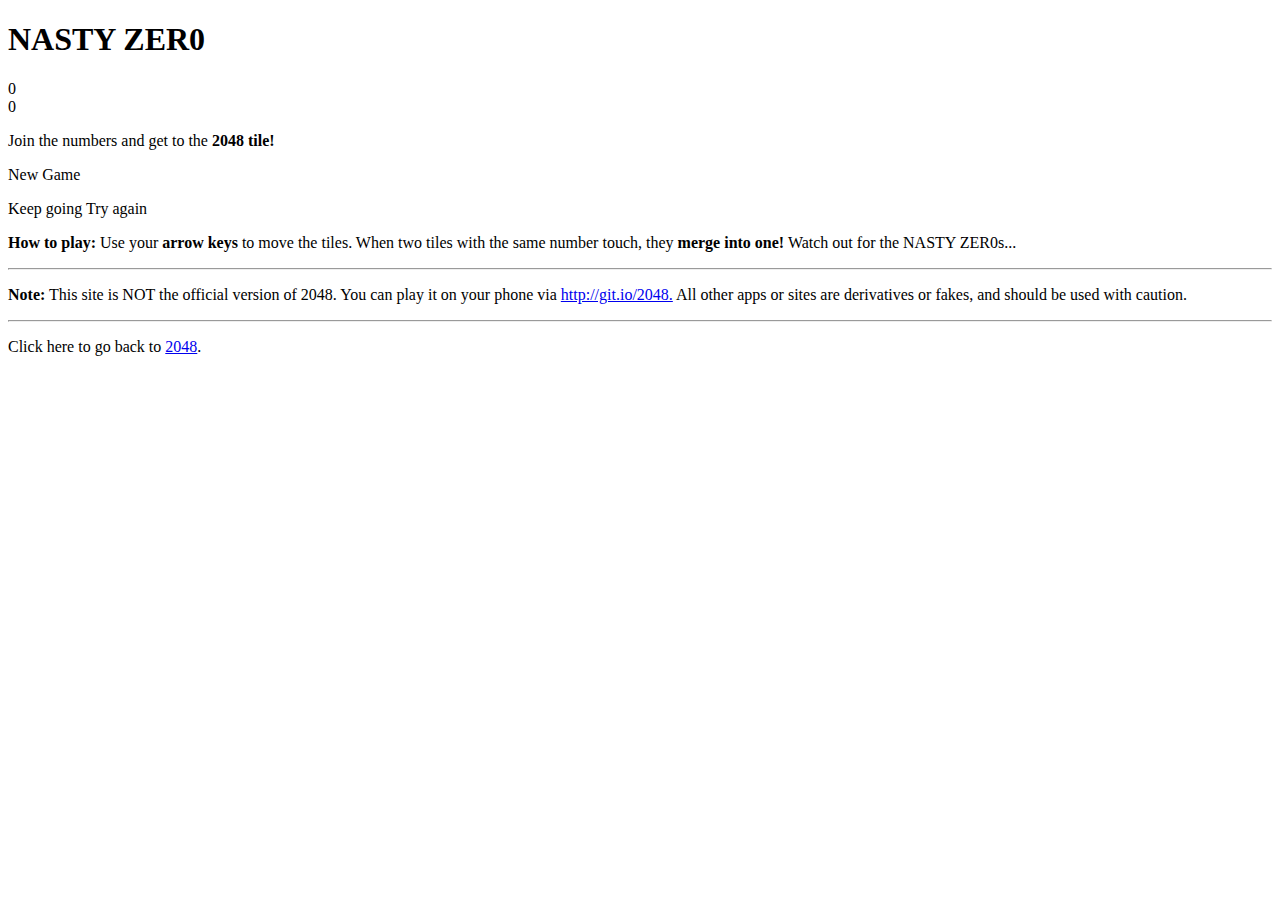
==== nasty0.html @ 5afe2edf "Create nasty0.html" ====
<!DOCTYPE html>
<html>
<head>
  <meta charset="utf-8">
  <title>NASTY ZER0</title>

  <link href="style/nasty0.css" rel="stylesheet" type="text/css">
  <link rel="shortcut icon" href="favicon.ico">
  <link rel="apple-touch-icon" href="meta/apple-touch-icon.png">
  <link rel="apple-touch-startup-image" href="meta/apple-touch-startup-image-640x1096.png" media="(device-width: 320px) and (device-height: 568px) and (-webkit-device-pixel-ratio: 2)"> <!-- iPhone 5+ -->
  <link rel="apple-touch-startup-image" href="meta/apple-touch-startup-image-640x920.png"  media="(device-width: 320px) and (device-height: 480px) and (-webkit-device-pixel-ratio: 2)"> <!-- iPhone, retina -->
  <meta name="apple-mobile-web-app-capable" content="yes">
  <meta name="apple-mobile-web-app-status-bar-style" content="black">

  <meta name="HandheldFriendly" content="True">
  <meta name="MobileOptimized" content="320">
  <meta name="viewport" content="width=device-width, target-densitydpi=160dpi, initial-scale=1.0, maximum-scale=1, user-scalable=no, minimal-ui">
</head>
<body>
  <div class="container">
    <div class="heading">
      <h1 class="title">NASTY ZER0</h1>
      <div class="scores-container">
        <div class="score-container">0</div>
        <div class="best-container">0</div>
      </div>
    </div>

    <div class="above-game">
      <p class="game-intro">Join the numbers and get to the <strong>2048 tile!</strong></p>
      <a class="restart-button">New Game</a>
    </div>

    <div class="game-container">
      <div class="game-message">
        <p></p>
        <div class="lower">
	        <a class="keep-playing-button">Keep going</a>
          <a class="retry-button">Try again</a>
        </div>
      </div>

      <div class="grid-container">
        <div class="grid-row">
          <div class="grid-cell"></div>
          <div class="grid-cell"></div>
          <div class="grid-cell"></div>
          <div class="grid-cell"></div>
        </div>
        <div class="grid-row">
          <div class="grid-cell"></div>
          <div class="grid-cell"></div>
          <div class="grid-cell"></div>
          <div class="grid-cell"></div>
        </div>
        <div class="grid-row">
          <div class="grid-cell"></div>
          <div class="grid-cell"></div>
          <div class="grid-cell"></div>
          <div class="grid-cell"></div>
        </div>
        <div class="grid-row">
          <div class="grid-cell"></div>
          <div class="grid-cell"></div>
          <div class="grid-cell"></div>
          <div class="grid-cell"></div>
        </div>
      </div>

      <div class="tile-container">

      </div>
    </div>

    <p class="game-explanation">
      <strong class="important">How to play:</strong> Use your <strong>arrow keys</strong> to move the tiles. When two tiles with the same number touch, they <strong>merge into one!</strong> Watch out for the NASTY ZER0s...
    </p>
    <hr>
    <p>
    <strong class="important">Note:</strong> This site is NOT the official version of 2048. You can play it on your phone via <a href="http://git.io/2048">http://git.io/2048.</a> All other apps or sites are derivatives or fakes, and should be used with caution.
    </p>
    <hr>
    <p>
    Click here to go back to <a href="index.html">2048</a>.
    </p>
  </div>

  <script src="js/bind_polyfill.js"></script>
  <script src="js/classlist_polyfill.js"></script>
  <script src="js/animframe_polyfill.js"></script>
  <script src="js/keyboard_input_manager.js"></script>
  <script src="js/html_actuator.js"></script>
  <script src="js/grid.js"></script>
  <script src="js/tile.js"></script>
  <script src="js/local_storage_manager.js"></script>
  <script src="js/game_manager_nasty0.js"></script>
  <script src="js/application.js"></script>
</body>
</html>
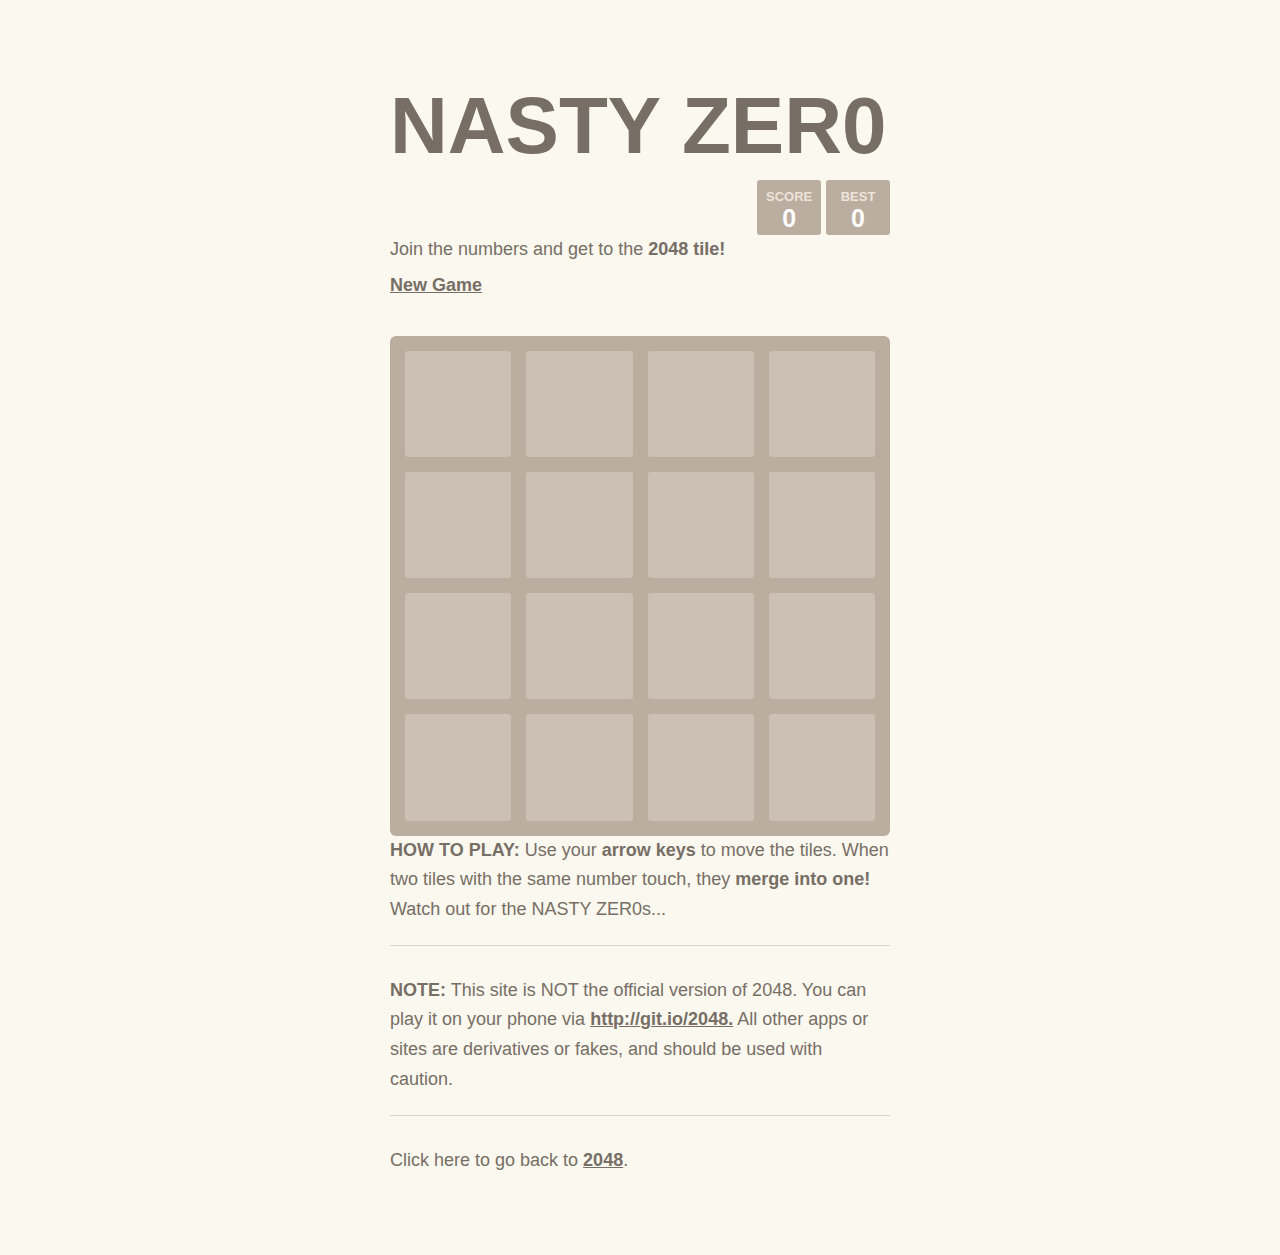
==== commit 4ae9fbea: "Update nasty0.html" ====
--- a/nasty0.html
+++ b/nasty0.html
@@ -89,7 +89,7 @@
   <script src="js/classlist_polyfill.js"></script>
   <script src="js/animframe_polyfill.js"></script>
   <script src="js/keyboard_input_manager.js"></script>
-  <script src="js/html_actuator.js"></script>
+  <script src="js/html_actuator_nasty0.js"></script>
   <script src="js/grid.js"></script>
   <script src="js/tile.js"></script>
   <script src="js/local_storage_manager.js"></script>
--- a/style/nasty0.css
+++ b/style/nasty0.css
@@ -0,0 +1,768 @@
+@import url(fonts/clear-sans.css);
+html, body {
+  margin: 0;
+  padding: 0;
+  background: #faf8ef;
+  color: #776e65;
+  font-family: "Clear Sans", "Helvetica Neue", Arial, sans-serif;
+  font-size: 18px; }
+
+body {
+  margin: 80px 0; }
+
+.heading:after {
+  content: "";
+  display: block;
+  clear: both; }
+
+h1.title {
+  font-size: 80px;
+  font-weight: bold;
+  margin: 0;
+  display: block;
+  float: left; }
+
+@-webkit-keyframes move-up {
+  0% {
+    top: 25px;
+    opacity: 1; }
+
+  100% {
+    top: -50px;
+    opacity: 0; } }
+@-moz-keyframes move-up {
+  0% {
+    top: 25px;
+    opacity: 1; }
+
+  100% {
+    top: -50px;
+    opacity: 0; } }
+@keyframes move-up {
+  0% {
+    top: 25px;
+    opacity: 1; }
+
+  100% {
+    top: -50px;
+    opacity: 0; } }
+.scores-container {
+  float: right;
+  text-align: right; }
+
+.score-container, .best-container {
+  position: relative;
+  display: inline-block;
+  background: #bbada0;
+  padding: 15px 25px;
+  font-size: 25px;
+  height: 25px;
+  line-height: 47px;
+  font-weight: bold;
+  border-radius: 3px;
+  color: white;
+  margin-top: 8px;
+  text-align: center; }
+  .score-container:after, .best-container:after {
+    position: absolute;
+    width: 100%;
+    top: 10px;
+    left: 0;
+    text-transform: uppercase;
+    font-size: 13px;
+    line-height: 13px;
+    text-align: center;
+    color: #eee4da; }
+  .score-container .score-addition, .best-container .score-addition {
+    position: absolute;
+    right: 30px;
+    color: red;
+    font-size: 25px;
+    line-height: 25px;
+    font-weight: bold;
+    color: rgba(119, 110, 101, 0.9);
+    z-index: 100;
+    -webkit-animation: move-up 600ms ease-in;
+    -moz-animation: move-up 600ms ease-in;
+    animation: move-up 600ms ease-in;
+    -webkit-animation-fill-mode: both;
+    -moz-animation-fill-mode: both;
+    animation-fill-mode: both; }
+
+.score-container:after {
+  content: "Score"; }
+
+.best-container:after {
+  content: "Best"; }
+
+p {
+  margin-top: 0;
+  margin-bottom: 10px;
+  line-height: 1.65; }
+
+a {
+  color: #776e65;
+  font-weight: bold;
+  text-decoration: underline;
+  cursor: pointer; }
+
+strong.important {
+  text-transform: uppercase; }
+
+hr {
+  border: none;
+  border-bottom: 1px solid #d8d4d0;
+  margin-top: 20px;
+  margin-bottom: 30px; }
+
+.container {
+  width: 500px;
+  margin: 0 auto; }
+
+@-webkit-keyframes fade-in {
+  0% {
+    opacity: 0; }
+
+  100% {
+    opacity: 1; } }
+@-moz-keyframes fade-in {
+  0% {
+    opacity: 0; }
+
+  100% {
+    opacity: 1; } }
+@keyframes fade-in {
+  0% {
+    opacity: 0; }
+
+  100% {
+    opacity: 1; } }
+.game-container {
+  margin-top: 40px;
+  position: relative;
+  padding: 15px;
+  cursor: default;
+  -webkit-touch-callout: none;
+  -ms-touch-callout: none;
+  -webkit-user-select: none;
+  -moz-user-select: none;
+  -ms-user-select: none;
+  -ms-touch-action: none;
+  touch-action: none;
+  background: #bbada0;
+  border-radius: 6px;
+  width: 500px;
+  height: 500px;
+  -webkit-box-sizing: border-box;
+  -moz-box-sizing: border-box;
+  box-sizing: border-box; }
+  .game-container .game-message {
+    display: none;
+    position: absolute;
+    top: 0;
+    right: 0;
+    bottom: 0;
+    left: 0;
+    background: rgba(238, 228, 218, 0.5);
+    z-index: 100;
+    text-align: center;
+    -webkit-animation: fade-in 800ms ease 1200ms;
+    -moz-animation: fade-in 800ms ease 1200ms;
+    animation: fade-in 800ms ease 1200ms;
+    -webkit-animation-fill-mode: both;
+    -moz-animation-fill-mode: both;
+    animation-fill-mode: both; }
+    .game-container .game-message p {
+      font-size: 60px;
+      font-weight: bold;
+      height: 60px;
+      line-height: 60px;
+      margin-top: 222px; }
+    .game-container .game-message .lower {
+      display: block;
+      margin-top: 59px; }
+    .game-container .game-message a {
+      display: inline-block;
+      background: #8f7a66;
+      border-radius: 3px;
+      padding: 0 20px;
+      text-decoration: none;
+      color: #f9f6f2;
+      height: 40px;
+      line-height: 42px;
+      margin-left: 9px; }
+      .game-container .game-message a.keep-playing-button {
+        display: none; }
+    .game-container .game-message.game-won {
+      background: rgba(237, 194, 46, 0.5);
+      color: #f9f6f2; }
+      .game-container .game-message.game-won a.keep-playing-button {
+        display: inline-block; }
+    .game-container .game-message.game-won, .game-container .game-message.game-over {
+      display: block; }
+
+.grid-container {
+  position: absolute;
+  z-index: 1; }
+
+.grid-row {
+  margin-bottom: 15px; }
+  .grid-row:last-child {
+    margin-bottom: 0; }
+  .grid-row:after {
+    content: "";
+    display: block;
+    clear: both; }
+
+.grid-cell {
+  width: 106.25px;
+  height: 106.25px;
+  margin-right: 15px;
+  float: left;
+  border-radius: 3px;
+  background: rgba(238, 228, 218, 0.35); }
+  .grid-cell:last-child {
+    margin-right: 0; }
+
+.tile-container {
+  position: absolute;
+  z-index: 2; }
+
+.tile, .tile .tile-inner {
+  width: 107px;
+  height: 107px;
+  line-height: 107px; }
+.tile.tile-position-1-1 {
+  -webkit-transform: translate(0px, 0px);
+  -moz-transform: translate(0px, 0px);
+  -ms-transform: translate(0px, 0px);
+  transform: translate(0px, 0px); }
+.tile.tile-position-1-2 {
+  -webkit-transform: translate(0px, 121px);
+  -moz-transform: translate(0px, 121px);
+  -ms-transform: translate(0px, 121px);
+  transform: translate(0px, 121px); }
+.tile.tile-position-1-3 {
+  -webkit-transform: translate(0px, 242px);
+  -moz-transform: translate(0px, 242px);
+  -ms-transform: translate(0px, 242px);
+  transform: translate(0px, 242px); }
+.tile.tile-position-1-4 {
+  -webkit-transform: translate(0px, 363px);
+  -moz-transform: translate(0px, 363px);
+  -ms-transform: translate(0px, 363px);
+  transform: translate(0px, 363px); }
+.tile.tile-position-2-1 {
+  -webkit-transform: translate(121px, 0px);
+  -moz-transform: translate(121px, 0px);
+  -ms-transform: translate(121px, 0px);
+  transform: translate(121px, 0px); }
+.tile.tile-position-2-2 {
+  -webkit-transform: translate(121px, 121px);
+  -moz-transform: translate(121px, 121px);
+  -ms-transform: translate(121px, 121px);
+  transform: translate(121px, 121px); }
+.tile.tile-position-2-3 {
+  -webkit-transform: translate(121px, 242px);
+  -moz-transform: translate(121px, 242px);
+  -ms-transform: translate(121px, 242px);
+  transform: translate(121px, 242px); }
+.tile.tile-position-2-4 {
+  -webkit-transform: translate(121px, 363px);
+  -moz-transform: translate(121px, 363px);
+  -ms-transform: translate(121px, 363px);
+  transform: translate(121px, 363px); }
+.tile.tile-position-3-1 {
+  -webkit-transform: translate(242px, 0px);
+  -moz-transform: translate(242px, 0px);
+  -ms-transform: translate(242px, 0px);
+  transform: translate(242px, 0px); }
+.tile.tile-position-3-2 {
+  -webkit-transform: translate(242px, 121px);
+  -moz-transform: translate(242px, 121px);
+  -ms-transform: translate(242px, 121px);
+  transform: translate(242px, 121px); }
+.tile.tile-position-3-3 {
+  -webkit-transform: translate(242px, 242px);
+  -moz-transform: translate(242px, 242px);
+  -ms-transform: translate(242px, 242px);
+  transform: translate(242px, 242px); }
+.tile.tile-position-3-4 {
+  -webkit-transform: translate(242px, 363px);
+  -moz-transform: translate(242px, 363px);
+  -ms-transform: translate(242px, 363px);
+  transform: translate(242px, 363px); }
+.tile.tile-position-4-1 {
+  -webkit-transform: translate(363px, 0px);
+  -moz-transform: translate(363px, 0px);
+  -ms-transform: translate(363px, 0px);
+  transform: translate(363px, 0px); }
+.tile.tile-position-4-2 {
+  -webkit-transform: translate(363px, 121px);
+  -moz-transform: translate(363px, 121px);
+  -ms-transform: translate(363px, 121px);
+  transform: translate(363px, 121px); }
+.tile.tile-position-4-3 {
+  -webkit-transform: translate(363px, 242px);
+  -moz-transform: translate(363px, 242px);
+  -ms-transform: translate(363px, 242px);
+  transform: translate(363px, 242px); }
+.tile.tile-position-4-4 {
+  -webkit-transform: translate(363px, 363px);
+  -moz-transform: translate(363px, 363px);
+  -ms-transform: translate(363px, 363px);
+  transform: translate(363px, 363px); }
+
+.tile {
+  position: absolute;
+  -webkit-transition: 100ms ease-in-out;
+  -moz-transition: 100ms ease-in-out;
+  transition: 100ms ease-in-out;
+  -webkit-transition-property: -webkit-transform;
+  -moz-transition-property: -moz-transform;
+  transition-property: transform; }
+  .tile .tile-inner {
+    border-radius: 3px;
+    background: #eee4da;
+    text-align: center;
+    font-weight: bold;
+    z-index: 10;
+    font-size: 55px; }
+  .tile.tile--2 .tile-inner {
+    background: #eee4da;
+    box-shadow: 0 0 30px 10px rgba(243, 215, 116, 0), inset 0 0 0 1px rgba(255, 255, 255, 0); }
+  .tile.tile--4 .tile-inner {
+    background: #ede0c8;
+    box-shadow: 0 0 30px 10px rgba(243, 215, 116, 0), inset 0 0 0 1px rgba(255, 255, 255, 0); }
+  .tile.tile--8 .tile-inner {
+    color: #f9f6f2;
+    background: #f2b179; }
+  .tile.tile--16 .tile-inner {
+    color: #f9f6f2;
+    background: #f59563; }
+  .tile.tile--32 .tile-inner {
+    color: #f9f6f2;
+    background: #f67c5f; }
+  .tile.tile--64 .tile-inner {
+    color: #f9f6f2;
+    background: #f65e3b; }
+  .tile.tile--128 .tile-inner {
+    color: #f9f6f2;
+    background: #edcf72;
+    box-shadow: 0 0 30px 10px rgba(243, 215, 116, 0.2381), inset 0 0 0 1px rgba(255, 255, 255, 0.14286);
+    font-size: 45px; }
+    @media screen and (max-width: 520px) {
+      .tile.tile-128 .tile-inner {
+        font-size: 25px; } }
+  .tile.tile--256 .tile-inner {
+    color: #f9f6f2;
+    background: #edcc61;
+    box-shadow: 0 0 30px 10px rgba(243, 215, 116, 0.31746), inset 0 0 0 1px rgba(255, 255, 255, 0.19048);
+    font-size: 45px; }
+    @media screen and (max-width: 520px) {
+      .tile.tile-256 .tile-inner {
+        font-size: 25px; } }
+  .tile.tile--512 .tile-inner {
+    color: #f9f6f2;
+    background: #edc850;
+    box-shadow: 0 0 30px 10px rgba(243, 215, 116, 0.39683), inset 0 0 0 1px rgba(255, 255, 255, 0.2381);
+    font-size: 45px; }
+    @media screen and (max-width: 520px) {
+      .tile.tile-512 .tile-inner {
+        font-size: 25px; } }
+  .tile.tile--1024 .tile-inner {
+    color: #f9f6f2;
+    background: #edc53f;
+    box-shadow: 0 0 30px 10px rgba(243, 215, 116, 0.47619), inset 0 0 0 1px rgba(255, 255, 255, 0.28571);
+    font-size: 35px; }
+    @media screen and (max-width: 520px) {
+      .tile.tile-1024 .tile-inner {
+        font-size: 15px; } }
+  .tile.tile--2048 .tile-inner {
+    color: #f9f6f2;
+    background: #edc22e;
+    box-shadow: 0 0 30px 10px rgba(243, 215, 116, 0.55556), inset 0 0 0 1px rgba(255, 255, 255, 0.33333);
+    font-size: 35px; }
+    @media screen and (max-width: 520px) {
+      .tile.tile-2048 .tile-inner {
+        font-size: 15px; } }
+  .tile.tile-2 .tile-inner {
+    color: #f9f6f2;
+    background: #3c3a32;
+  .tile.tile-4 .tile-inner, .tile.tile-8 .tile-inner, .tile.tile-16 .tile-inner, .tile.tile-32 .tile-inner, .tile.tile-64 .tile-inner, .tile.tile-128 .tile-inner, .tile.tile-256 .tile-inner, .tile.tile-512 .tile-inner, .tile.tile-1024 .tile-inner {
+    color: #f9f6f2;
+    background: #3c3a32;
+    font-size: 45px; }
+    @media screen and (max-width: 520px) {
+      .tile.tile-super .tile-inner {
+        font-size: 25px; } }
+  .tile.tile-super .tile-inner {
+    color: #f9f6f2;
+    background: #3c3a32;
+    font-size: 35px; }
+    @media screen and (max-width: 520px) {
+      .tile.tile-super .tile-inner {
+        font-size: 15px; } }
+
+@-webkit-keyframes appear {
+  0% {
+    opacity: 0;
+    -webkit-transform: scale(0);
+    -moz-transform: scale(0);
+    -ms-transform: scale(0);
+    transform: scale(0); }
+
+  100% {
+    opacity: 1;
+    -webkit-transform: scale(1);
+    -moz-transform: scale(1);
+    -ms-transform: scale(1);
+    transform: scale(1); } }
+@-moz-keyframes appear {
+  0% {
+    opacity: 0;
+    -webkit-transform: scale(0);
+    -moz-transform: scale(0);
+    -ms-transform: scale(0);
+    transform: scale(0); }
+
+  100% {
+    opacity: 1;
+    -webkit-transform: scale(1);
+    -moz-transform: scale(1);
+    -ms-transform: scale(1);
+    transform: scale(1); } }
+@keyframes appear {
+  0% {
+    opacity: 0;
+    -webkit-transform: scale(0);
+    -moz-transform: scale(0);
+    -ms-transform: scale(0);
+    transform: scale(0); }
+
+  100% {
+    opacity: 1;
+    -webkit-transform: scale(1);
+    -moz-transform: scale(1);
+    -ms-transform: scale(1);
+    transform: scale(1); } }
+.tile-new .tile-inner {
+  -webkit-animation: appear 200ms ease 100ms;
+  -moz-animation: appear 200ms ease 100ms;
+  animation: appear 200ms ease 100ms;
+  -webkit-animation-fill-mode: backwards;
+  -moz-animation-fill-mode: backwards;
+  animation-fill-mode: backwards; }
+
+@-webkit-keyframes pop {
+  0% {
+    -webkit-transform: scale(0);
+    -moz-transform: scale(0);
+    -ms-transform: scale(0);
+    transform: scale(0); }
+
+  50% {
+    -webkit-transform: scale(1.2);
+    -moz-transform: scale(1.2);
+    -ms-transform: scale(1.2);
+    transform: scale(1.2); }
+
+  100% {
+    -webkit-transform: scale(1);
+    -moz-transform: scale(1);
+    -ms-transform: scale(1);
+    transform: scale(1); } }
+@-moz-keyframes pop {
+  0% {
+    -webkit-transform: scale(0);
+    -moz-transform: scale(0);
+    -ms-transform: scale(0);
+    transform: scale(0); }
+
+  50% {
+    -webkit-transform: scale(1.2);
+    -moz-transform: scale(1.2);
+    -ms-transform: scale(1.2);
+    transform: scale(1.2); }
+
+  100% {
+    -webkit-transform: scale(1);
+    -moz-transform: scale(1);
+    -ms-transform: scale(1);
+    transform: scale(1); } }
+@keyframes pop {
+  0% {
+    -webkit-transform: scale(0);
+    -moz-transform: scale(0);
+    -ms-transform: scale(0);
+    transform: scale(0); }
+
+  50% {
+    -webkit-transform: scale(1.2);
+    -moz-transform: scale(1.2);
+    -ms-transform: scale(1.2);
+    transform: scale(1.2); }
+
+  100% {
+    -webkit-transform: scale(1);
+    -moz-transform: scale(1);
+    -ms-transform: scale(1);
+    transform: scale(1); } }
+.tile-merged .tile-inner {
+  z-index: 20;
+  -webkit-animation: pop 200ms ease 100ms;
+  -moz-animation: pop 200ms ease 100ms;
+  animation: pop 200ms ease 100ms;
+  -webkit-animation-fill-mode: backwards;
+  -moz-animation-fill-mode: backwards;
+  animation-fill-mode: backwards; }
+
+.above-game:after {
+  content: "";
+  display: block;
+  clear: both; }
+
+.game-intro {
+  float: left;
+  line-height: 42px;
+  margin-bottom: 0; }
+
+.restart-button {
+  display: inline-block;
+  background: #8f7a66;
+  border-radius: 3px;
+  padding: 0 20px;
+  text-decoration: none;
+  color: #f9f6f2;
+  height: 40px;
+  line-height: 42px;
+  display: block;
+  text-align: center;
+  float: right; }
+
+.game-explanation {
+  margin-top: 50px; }
+
+@media screen and (max-width: 520px) {
+  html, body {
+    font-size: 15px; }
+
+  body {
+    margin: 20px 0;
+    padding: 0 20px; }
+
+  h1.title {
+    font-size: 27px;
+    margin-top: 15px; }
+
+  .container {
+    width: 280px;
+    margin: 0 auto; }
+
+  .score-container, .best-container {
+    margin-top: 0;
+    padding: 15px 10px;
+    min-width: 40px; }
+
+  .heading {
+    margin-bottom: 10px; }
+
+  .game-intro {
+    width: 55%;
+    display: block;
+    box-sizing: border-box;
+    line-height: 1.65; }
+
+  .restart-button {
+    width: 42%;
+    padding: 0;
+    display: block;
+    box-sizing: border-box;
+    margin-top: 2px; }
+
+  .game-container {
+    margin-top: 17px;
+    position: relative;
+    padding: 10px;
+    cursor: default;
+    -webkit-touch-callout: none;
+    -ms-touch-callout: none;
+    -webkit-user-select: none;
+    -moz-user-select: none;
+    -ms-user-select: none;
+    -ms-touch-action: none;
+    touch-action: none;
+    background: #bbada0;
+    border-radius: 6px;
+    width: 280px;
+    height: 280px;
+    -webkit-box-sizing: border-box;
+    -moz-box-sizing: border-box;
+    box-sizing: border-box; }
+    .game-container .game-message {
+      display: none;
+      position: absolute;
+      top: 0;
+      right: 0;
+      bottom: 0;
+      left: 0;
+      background: rgba(238, 228, 218, 0.5);
+      z-index: 100;
+      text-align: center;
+      -webkit-animation: fade-in 800ms ease 1200ms;
+      -moz-animation: fade-in 800ms ease 1200ms;
+      animation: fade-in 800ms ease 1200ms;
+      -webkit-animation-fill-mode: both;
+      -moz-animation-fill-mode: both;
+      animation-fill-mode: both; }
+      .game-container .game-message p {
+        font-size: 60px;
+        font-weight: bold;
+        height: 60px;
+        line-height: 60px;
+        margin-top: 222px; }
+      .game-container .game-message .lower {
+        display: block;
+        margin-top: 59px; }
+      .game-container .game-message a {
+        display: inline-block;
+        background: #8f7a66;
+        border-radius: 3px;
+        padding: 0 20px;
+        text-decoration: none;
+        color: #f9f6f2;
+        height: 40px;
+        line-height: 42px;
+        margin-left: 9px; }
+        .game-container .game-message a.keep-playing-button {
+          display: none; }
+      .game-container .game-message.game-won {
+        background: rgba(237, 194, 46, 0.5);
+        color: #f9f6f2; }
+        .game-container .game-message.game-won a.keep-playing-button {
+          display: inline-block; }
+      .game-container .game-message.game-won, .game-container .game-message.game-over {
+        display: block; }
+
+  .grid-container {
+    position: absolute;
+    z-index: 1; }
+
+  .grid-row {
+    margin-bottom: 10px; }
+    .grid-row:last-child {
+      margin-bottom: 0; }
+    .grid-row:after {
+      content: "";
+      display: block;
+      clear: both; }
+
+  .grid-cell {
+    width: 57.5px;
+    height: 57.5px;
+    margin-right: 10px;
+    float: left;
+    border-radius: 3px;
+    background: rgba(238, 228, 218, 0.35); }
+    .grid-cell:last-child {
+      margin-right: 0; }
+
+  .tile-container {
+    position: absolute;
+    z-index: 2; }
+
+  .tile, .tile .tile-inner {
+    width: 58px;
+    height: 58px;
+    line-height: 58px; }
+  .tile.tile-position-1-1 {
+    -webkit-transform: translate(0px, 0px);
+    -moz-transform: translate(0px, 0px);
+    -ms-transform: translate(0px, 0px);
+    transform: translate(0px, 0px); }
+  .tile.tile-position-1-2 {
+    -webkit-transform: translate(0px, 67px);
+    -moz-transform: translate(0px, 67px);
+    -ms-transform: translate(0px, 67px);
+    transform: translate(0px, 67px); }
+  .tile.tile-position-1-3 {
+    -webkit-transform: translate(0px, 135px);
+    -moz-transform: translate(0px, 135px);
+    -ms-transform: translate(0px, 135px);
+    transform: translate(0px, 135px); }
+  .tile.tile-position-1-4 {
+    -webkit-transform: translate(0px, 202px);
+    -moz-transform: translate(0px, 202px);
+    -ms-transform: translate(0px, 202px);
+    transform: translate(0px, 202px); }
+  .tile.tile-position-2-1 {
+    -webkit-transform: translate(67px, 0px);
+    -moz-transform: translate(67px, 0px);
+    -ms-transform: translate(67px, 0px);
+    transform: translate(67px, 0px); }
+  .tile.tile-position-2-2 {
+    -webkit-transform: translate(67px, 67px);
+    -moz-transform: translate(67px, 67px);
+    -ms-transform: translate(67px, 67px);
+    transform: translate(67px, 67px); }
+  .tile.tile-position-2-3 {
+    -webkit-transform: translate(67px, 135px);
+    -moz-transform: translate(67px, 135px);
+    -ms-transform: translate(67px, 135px);
+    transform: translate(67px, 135px); }
+  .tile.tile-position-2-4 {
+    -webkit-transform: translate(67px, 202px);
+    -moz-transform: translate(67px, 202px);
+    -ms-transform: translate(67px, 202px);
+    transform: translate(67px, 202px); }
+  .tile.tile-position-3-1 {
+    -webkit-transform: translate(135px, 0px);
+    -moz-transform: translate(135px, 0px);
+    -ms-transform: translate(135px, 0px);
+    transform: translate(135px, 0px); }
+  .tile.tile-position-3-2 {
+    -webkit-transform: translate(135px, 67px);
+    -moz-transform: translate(135px, 67px);
+    -ms-transform: translate(135px, 67px);
+    transform: translate(135px, 67px); }
+  .tile.tile-position-3-3 {
+    -webkit-transform: translate(135px, 135px);
+    -moz-transform: translate(135px, 135px);
+    -ms-transform: translate(135px, 135px);
+    transform: translate(135px, 135px); }
+  .tile.tile-position-3-4 {
+    -webkit-transform: translate(135px, 202px);
+    -moz-transform: translate(135px, 202px);
+    -ms-transform: translate(135px, 202px);
+    transform: translate(135px, 202px); }
+  .tile.tile-position-4-1 {
+    -webkit-transform: translate(202px, 0px);
+    -moz-transform: translate(202px, 0px);
+    -ms-transform: translate(202px, 0px);
+    transform: translate(202px, 0px); }
+  .tile.tile-position-4-2 {
+    -webkit-transform: translate(202px, 67px);
+    -moz-transform: translate(202px, 67px);
+    -ms-transform: translate(202px, 67px);
+    transform: translate(202px, 67px); }
+  .tile.tile-position-4-3 {
+    -webkit-transform: translate(202px, 135px);
+    -moz-transform: translate(202px, 135px);
+    -ms-transform: translate(202px, 135px);
+    transform: translate(202px, 135px); }
+  .tile.tile-position-4-4 {
+    -webkit-transform: translate(202px, 202px);
+    -moz-transform: translate(202px, 202px);
+    -ms-transform: translate(202px, 202px);
+    transform: translate(202px, 202px); }
+
+  .tile .tile-inner {
+    font-size: 35px; }
+
+  .game-message p {
+    font-size: 30px !important;
+    height: 30px !important;
+    line-height: 30px !important;
+    margin-top: 90px !important; }
+  .game-message .lower {
+    margin-top: 30px !important; } }
